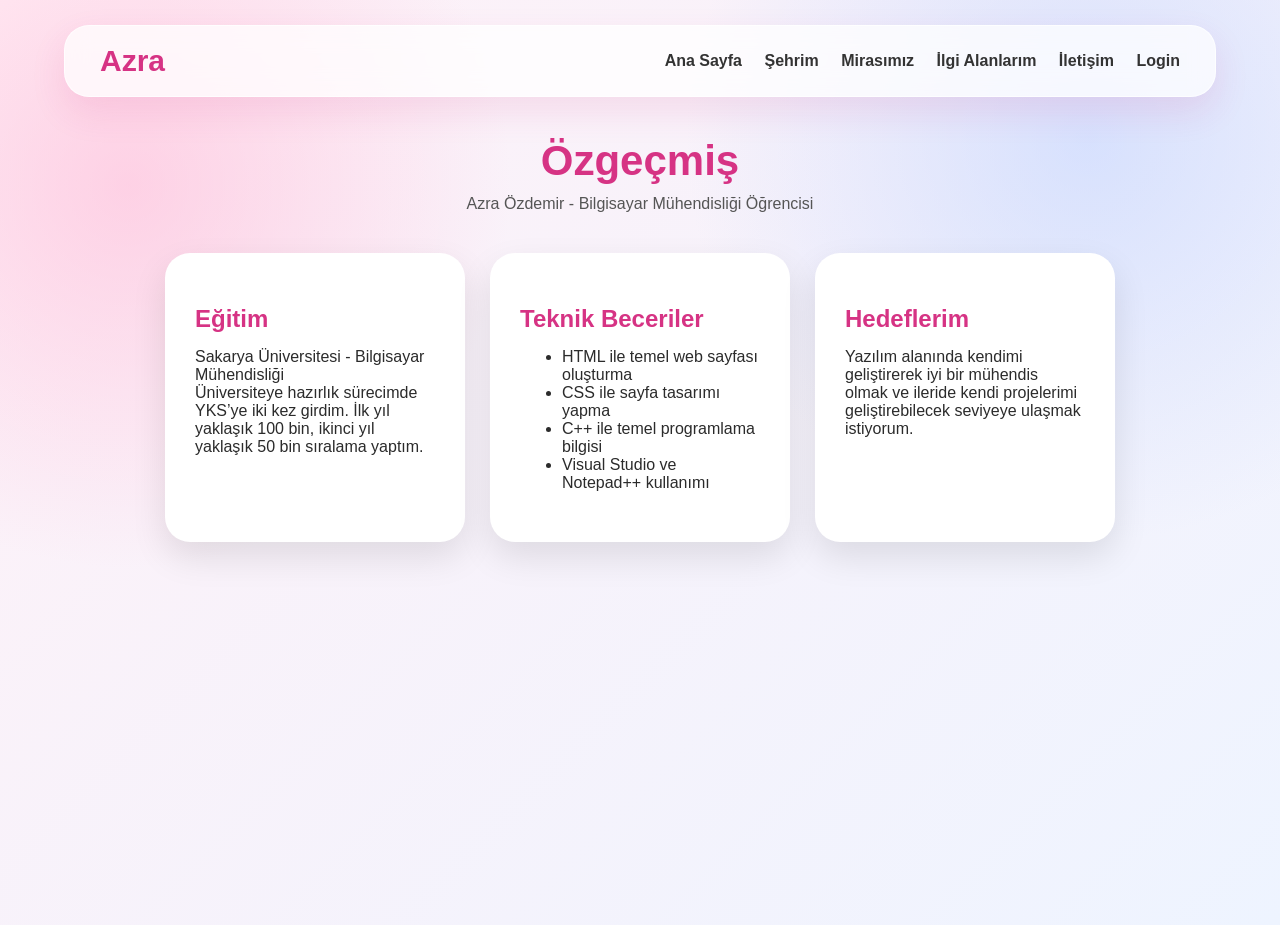
==== cv.html @ 8e3f27b6 "ilgi alanları sayfası düzenlendi ve tasarım geliştirildi" ====
<!DOCTYPE html>
<html lang="tr">
<head>
    <meta charset="UTF-8">
    <meta name="viewport" content="width=device-width, initial-scale=1.0">
    <title>CV - Azra Özdemir</title>
    <link rel="stylesheet" href="style.css">
</head>

<body>

<nav class="navbar">
    <div class="logo">Azra</div>

    <div class="menu">
        <a href="index.html">Ana Sayfa</a>
        <a href="sehir.html">Şehrim</a>
        <a href="miras.html">Mirasımız</a>
        <a href="ilgi.html">İlgi Alanlarım</a>
        <a href="iletisim.html">İletişim</a>
        <a href="login.html">Login</a>
    </div>
</nav>

<header class="cv-header">
    <h1>Özgeçmiş</h1>
    <p>Azra Özdemir - Bilgisayar Mühendisliği Öğrencisi</p>
</header>

<section class="cv-container">

    <article class="cv-card">
        <h2>Eğitim</h2>
        <p>Sakarya Üniversitesi - Bilgisayar Mühendisliği</p>

        <p>
            Üniversiteye hazırlık sürecimde YKS’ye iki kez girdim.
            İlk yıl yaklaşık 100 bin, ikinci yıl yaklaşık 50 bin sıralama yaptım.
        </p>
    </article>

  <article class="cv-card">
    <h2>Teknik Beceriler</h2>
    <ul>
        <li>HTML ile temel web sayfası oluşturma</li>
        <li>CSS ile sayfa tasarımı yapma</li>
        <li>C++ ile temel programlama bilgisi</li>
        <li>Visual Studio ve Notepad++ kullanımı</li>
    </ul>
</article>

    <article class="cv-card">
        <h2>Hedeflerim</h2>
        <p>
            Yazılım alanında kendimi geliştirerek iyi bir mühendis olmak ve
            ileride kendi projelerimi geliştirebilecek seviyeye ulaşmak istiyorum.
        </p>
    </article>

</section>

</body>
</html>
---- style.css ----
html {
    scroll-behavior: smooth;
}

* {
    margin: 0;
    padding: 0;
    box-sizing: border-box;
}

body {
    font-family: 'Poppins', Arial, sans-serif;
    color: #2b2b2b;
    min-height: 100vh;
    background:
        radial-gradient(circle at 10% 20%, rgba(255, 182, 213, 0.55), transparent 28%),
        radial-gradient(circle at 85% 15%, rgba(190, 210, 255, 0.55), transparent 30%),
        linear-gradient(135deg, #fff1f7, #eef4ff);
}

.navbar {
    width: 90%;
    margin: 25px auto 0;
    padding: 18px 35px;
    display: flex;
    justify-content: space-between;
    align-items: center;
    background: rgba(255, 255, 255, 0.75);
    backdrop-filter: blur(12px);
    border: 1px solid rgba(255, 255, 255, 0.7);
    border-radius: 25px;
    box-shadow: 0 15px 35px rgba(214, 51, 132, 0.12);
}

.logo {
    font-size: 30px;
    font-weight: 800;
    color: #d63384;
}

.menu a {
    text-decoration: none;
    color: #333;
    margin-left: 18px;
    font-weight: 600;
    transition: 0.3s;
}

.menu a:hover {
    color: #d63384;
}

.hero {
    min-height: 78vh;
    display: flex;
    align-items: center;
    justify-content: center;
    gap: 55px;
    padding: 70px 90px;
}

.hero-text {
    width: 560px;
    animation: fadeUp 0.8s ease;
}

.etiket {
    display: inline-block;
    color: #d63384;
    background: rgba(214, 51, 132, 0.1);
    padding: 8px 16px;
    border-radius: 30px;
    font-weight: 700;
    margin-bottom: 18px;
}

.hero-text h1 {
    font-size: 56px;
    line-height: 1.1;
    font-weight: 800;
    margin-bottom: 22px;
    color: #251f2f;
}

.aciklama {
    font-size: 18px;
    line-height: 1.8;
    margin-bottom: 32px;
    color: #4b4b4b;
}

.butonlar {
    display: flex;
    gap: 14px;
}

.btn {
    text-decoration: none;
    padding: 14px 24px;
    border-radius: 30px;
    font-weight: 700;
    display: inline-block;
    transition: 0.3s;
}

.ana-btn {
    background: linear-gradient(135deg, #d63384, #9b5de5);
    color: white;
    box-shadow: 0 12px 28px rgba(214, 51, 132, 0.3);
}

.ana-btn:hover {
    transform: translateY(-4px);
    box-shadow: 0 18px 35px rgba(214, 51, 132, 0.4);
}

.ikinci-btn {
    background-color: rgba(255, 255, 255, 0.8);
    color: #d63384;
    border: 2px solid rgba(214, 51, 132, 0.35);
}

.ikinci-btn:hover {
    background-color: #d63384;
    color: white;
    transform: translateY(-4px);
}

.hero-card {
    width: 330px;
    padding: 38px;
    background: rgba(255, 255, 255, 0.78);
    backdrop-filter: blur(14px);
    border-radius: 30px;
    border: 1px solid rgba(255, 255, 255, 0.8);
    box-shadow: 0 25px 55px rgba(70, 40, 90, 0.16);
    text-align: center;
    animation: fadeUp 1s ease;
    transition: 0.3s;
}

.hero-card:hover {
     transform: translateY(-10px) scale(1.03);
    box-shadow: 0 30px 65px rgba(70, 40, 90, 0.22);
}

.hero-card h2 {
    color: #d63384;
    font-size: 28px;
    margin-bottom: 15px;
}

.hero-card p {
    line-height: 1.7;
    color: #555;
}

ul {
    margin-left: 22px;
    margin-bottom: 20px;
}

h2 {
    margin-top: 22px;
    color: #d63384;
}

@keyframes fadeUp {
    from {
        opacity: 0;
        transform: translateY(18px);
    }
    to {
        opacity: 1;
        transform: translateY(0);
    }
}


.profil-karti {
    position: relative;
	 text-align: center;
}

.profil-foto {
    width: 180px;
    height: 180px;
    object-fit: cover;
    border-radius: 50%;
    margin-bottom: 20px;
}

.profil-foto:hover {
    transform: scale(1.08) rotate(2deg);
    box-shadow: 0 22px 45px rgba(214, 51, 132, 0.25);
}

.profil-etiketleri {
    display: flex;
    justify-content: center;
    gap: 10px;
    flex-wrap: wrap;
    margin-top: 18px;
}

.profil-etiketleri span {
    background: rgba(214, 51, 132, 0.1);
    color: #d63384;
    padding: 8px 13px;
    border-radius: 20px;
    font-size: 14px;
    font-weight: 600;
}

.scroll-btn {
    display: block;
    margin-top: 25px;
    color: #d63384;
    font-weight: bold;
    text-decoration: none;
    animation: yukariAsagi 1.5s infinite;
}

@keyframes yukariAsagi {
    0% { transform: translateY(0); }
    50% { transform: translateY(8px); }
    100% { transform: translateY(0); }
}

#detay {
    width: 80%;
    margin: 60px auto;
    padding: 45px;
    background: rgba(255, 255, 255, 0.8);
    border-radius: 30px;
    box-shadow: 0 20px 45px rgba(70, 40, 90, 0.12);
}

#detay h2 {
    font-size: 36px;
    margin-bottom: 20px;
    color: #d63384;
}

#detay p {
    font-size: 18px;
    line-height: 1.8;
    margin-bottom: 15px;
}


.cv-header {
    text-align: center;
    margin-top: 40px;
}

.cv-header h1 {
    font-size: 42px;
    color: #d63384;
}

.cv-header p {
    margin-top: 10px;
    color: #555;
}

.cv-container {
    width: 80%;
    margin: 40px auto;
    display: flex;
    gap: 25px;
    flex-wrap: wrap;
    justify-content: center;
}

.cv-card {
    width: 300px;
    padding: 30px;
    background: white;
    border-radius: 25px;
    box-shadow: 0 15px 35px rgba(0,0,0,0.1);
    transition: 0.3s;
}

.cv-card:hover {
    transform: translateY(-10px);
}

.cv-card h2 {
    color: #d63384;
    margin-bottom: 15px;
}

.cv-card ul {
    padding-left: 20px;
}
.slider-bolum {
    width: 85%;
    margin: 50px auto;
    text-align: center;
}

.slider-bolum h2 {
    font-size: 36px;
    margin-bottom: 30px;
}

.slider {
    display: flex;
    gap: 22px;
    overflow-x: auto;
    padding: 20px;
}

.slider a {
    flex: 0 0 260px;
    height: 180px;
    border-radius: 22px;
    overflow: hidden;
    box-shadow: 0 15px 35px rgba(0,0,0,0.15);
    transition: 0.3s;
}

.slider a:hover {
    transform: translateY(-8px) scale(1.03);
}

.slider img {
    width: 100%;
    height: 100%;
    object-fit: cover;
}
.ilgi-container {
    display: flex;
    justify-content: center;
    gap: 25px;
    flex-wrap: wrap;
    margin-top: 40px;
}

.ilgi-card {
    width: 220px;
    height: 260px;
    background: white;
    border-radius: 25px;
    overflow: hidden;
    box-shadow: 0 15px 35px rgba(0,0,0,0.12);
    text-align: center;
    transition: 0.3s;
	 min-height: 420px;
}

.ilgi-card:hover {
    transform: translateY(-10px) scale(1.03);
}
.ilgi-card img {
    width: 100%;
    height: 160px;
    object-fit: cover;
    display: block;
	 filter: brightness(1.1);
	 transition: 0.4s;
}

.ilgi-card h3 {
    margin-top: 15px;
    color: #d63384;
}

.ilgi-container {
    display: flex;
    justify-content: center;
    align-items: flex-start;
    gap: 50px;
    margin-top: 120px;
    flex-wrap: wrap;
}

.ilgi-card {
   width: 340px;
    min-height: 420px;
    padding-bottom: 15px;
    background: white;
    border-radius: 25px;
    overflow: hidden;
    box-shadow: 0 20px 40px rgba(0,0,0,0.12);
    text-align: center;
    transition: 0.3s;
}

.ilgi-card:hover {
    transform: translateY(-10px) scale(1.03);
	 box-shadow: 0 20px 50px rgba(214, 51, 132, 0.3);

}

.ilgi-card img {
	height: 260px;
    transition: 0.4s;
}

.ilgi-card:hover img {
    transform: scale(1.08);
}

.mini-slider {
    position: relative;
    width: 100%;
    height: 180px;
}

.mini-slider img {
    position: absolute;
    width: 100%;
    height: 100%;
    object-fit: cover;
    opacity: 0;
    transition: 0.6s;
}

.mini-slider img.active {
    opacity: 1;
}

.ilgi-card h3 {
    margin-top: 22px;
    color: #d63384;
}
.ilgi-text {
    font-size: 14px;
    padding: 0 18px;
    margin-top: 12px;
    line-height: 1.5;
    color: #555;
}
.api-bolum {
    width: 85%;
    margin: 60px auto;
    text-align: center;
}

#oyun-listesi {
    display: flex;
    justify-content: center;
    gap: 25px;
    flex-wrap: wrap;
    margin-top: 30px;
}

.api-card {
    width: 280px;
    background: white;
    border-radius: 22px;
    overflow: hidden;
    box-shadow: 0 15px 35px rgba(0,0,0,0.12);
    text-align: left;
}

.api-card img {
    width: 100%;
    height: 160px;
    object-fit: cover;
}

.api-card h3,
.api-card p {
    padding: 0 18px;
}

.api-card h3 {
    margin-top: 15px;
    color: #d63384;
}
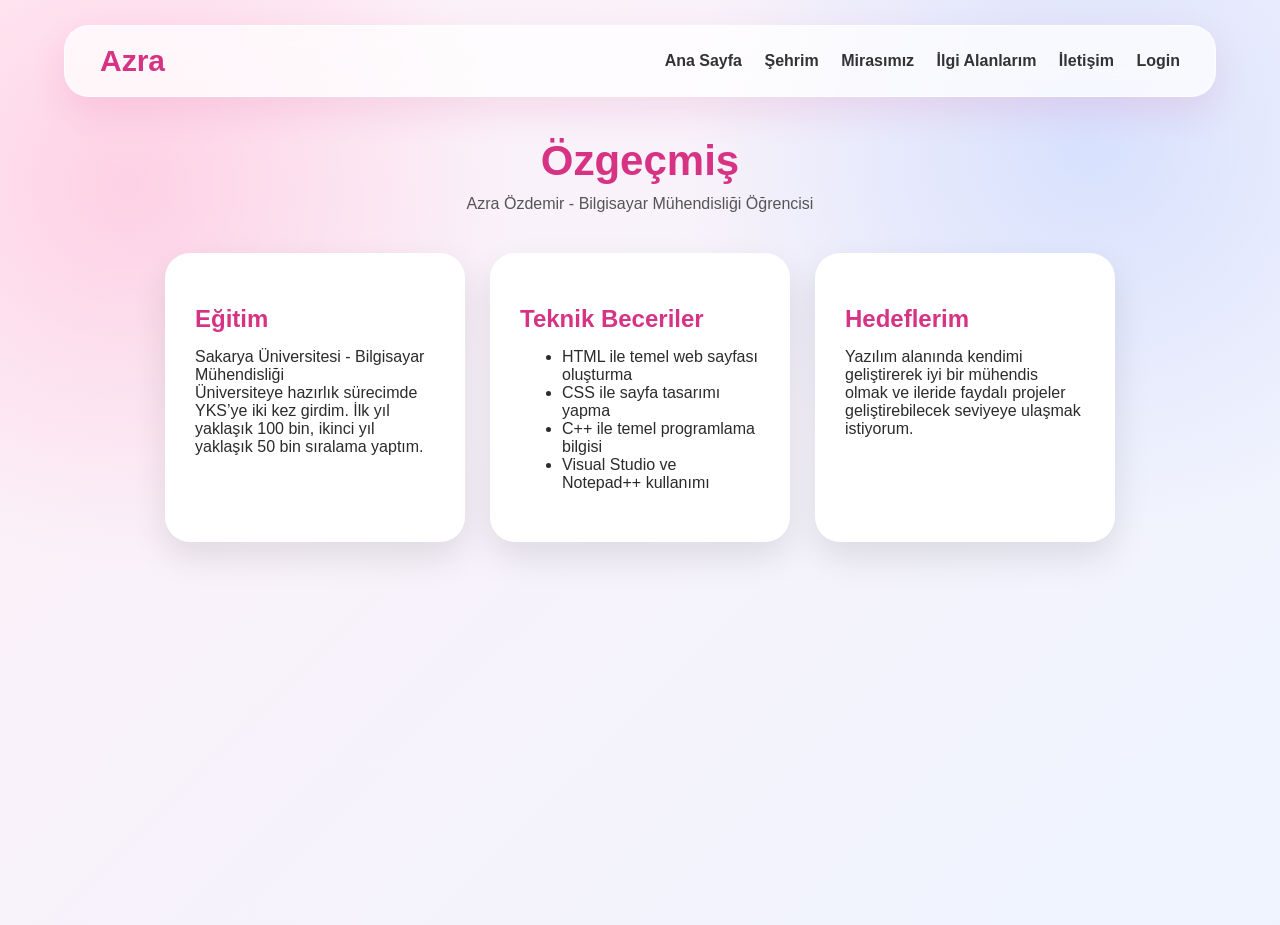
==== commit a64353c0: "miras ve şehrim sayfaları düzenlendi" ====
--- a/cv.html
+++ b/cv.html
@@ -53,7 +53,7 @@
         <h2>Hedeflerim</h2>
         <p>
             Yazılım alanında kendimi geliştirerek iyi bir mühendis olmak ve
-            ileride kendi projelerimi geliştirebilecek seviyeye ulaşmak istiyorum.
+            ileride faydalı projeler geliştirebilecek seviyeye ulaşmak istiyorum.
         </p>
     </article>
 
--- a/style.css
+++ b/style.css
@@ -294,42 +294,8 @@
 .cv-card ul {
     padding-left: 20px;
 }
-.slider-bolum {
-    width: 85%;
-    margin: 50px auto;
-    text-align: center;
-}
-
-.slider-bolum h2 {
-    font-size: 36px;
-    margin-bottom: 30px;
-}
-
-.slider {
-    display: flex;
-    gap: 22px;
-    overflow-x: auto;
-    padding: 20px;
-}
-
-.slider a {
-    flex: 0 0 260px;
-    height: 180px;
-    border-radius: 22px;
-    overflow: hidden;
-    box-shadow: 0 15px 35px rgba(0,0,0,0.15);
-    transition: 0.3s;
-}
-
-.slider a:hover {
-    transform: translateY(-8px) scale(1.03);
-}
-
-.slider img {
-    width: 100%;
-    height: 100%;
-    object-fit: cover;
-}
+
+
 .ilgi-container {
     display: flex;
     justify-content: center;
@@ -439,13 +405,6 @@
     text-align: center;
 }
 
-#oyun-listesi {
-    display: flex;
-    justify-content: center;
-    gap: 25px;
-    flex-wrap: wrap;
-    margin-top: 30px;
-}
 
 .api-card {
     width: 280px;
@@ -470,4 +429,226 @@
 .api-card h3 {
     margin-top: 15px;
     color: #d63384;
-}
+}.api-bolum {
+    width: 85%;
+    margin: 60px auto;
+    text-align: center;
+}
+
+#dizi-sonuc {
+    display: flex;
+    justify-content: center;
+    margin-top: 30px;
+	gap: 22px;
+	flex-wrap: wrap;
+	
+}
+
+.api-card {
+    width: 230px;
+    background: white;
+    border-radius: 25px;
+    overflow: hidden;
+    box-shadow: 0 15px 35px rgba(0,0,0,0.12);
+}
+
+.api-card img {
+    width: 100%;
+    height: 220px;
+    object-fit: cover;
+}
+
+.sehir-slider {
+    width: 85%;
+    margin: 100px auto;
+    display: flex;
+    align-items: center;
+    justify-content: center;
+    gap: 60px;
+}
+
+.slider-sol {
+    display: flex;
+    align-items: center;
+    gap: 18px;
+}
+
+.slider-sol img {
+    width: 540px;
+    height: 360px;
+    object-fit: cover;
+    border-radius: 28px;
+    box-shadow: 0 18px 40px rgba(0,0,0,0.15);
+}
+
+.ok-btn {
+    width: 55px;
+    height: 55px;
+    border: none;
+    border-radius: 50%;
+    background: #d63384;
+    color: white;
+    font-size: 28px;
+    cursor: pointer;
+    transition: 0.3s;
+}
+
+.ok-btn:hover {
+    transform: scale(1.08);
+    background: #b0266d;
+}
+
+.slider-sag {
+    width: 480px;
+}
+
+.slider-sag h2 {
+    font-size: 42px;
+    margin-bottom: 25px;
+    color: #d63384;
+}
+
+.slider-sag h3 {
+    color: #d63384;
+    margin-top: 28px;
+    margin-bottom: 10px;
+    font-size: 32px;
+}
+
+.slider-sag p {
+    line-height: 1.9;
+    font-size: 22px;
+    color: #444;
+}
+.gaziantep-bolum {
+    width: 85%;
+    margin: 90px auto;
+    display: flex;
+    gap: 55px;
+    align-items: flex-start;
+}
+
+.gaziantep-slider {
+    position: sticky;
+    top: 30px;
+    width: 520px;
+    height: 360px;
+}
+
+.gaziantep-slide {
+    width: 100%;
+    height: 100%;
+    object-fit: cover;
+    border-radius: 30px;
+    box-shadow: 0 25px 55px rgba(70, 40, 90, 0.18);
+    display: none;
+}
+
+.gaziantep-slide.aktif {
+    display: block;
+}
+
+.gaziantep-ok {
+    position: absolute;
+    top: 50%;
+    transform: translateY(-50%);
+    background: #d63384;
+    color: white;
+    border: none;
+    width: 46px;
+    height: 46px;
+    border-radius: 50%;
+    cursor: pointer;
+    font-size: 24px;
+    z-index: 2;
+}
+
+.gaziantep-prev {
+    left: -22px;
+}
+
+.gaziantep-next {
+    right: -22px;
+}
+
+.gaziantep-bilgi {
+    flex: 1;
+}
+
+.gaziantep-bilgi h2 {
+    font-size: 38px;
+    margin-bottom: 25px;
+    color: #d63384;
+}
+
+.gaziantep-kart {
+    background: rgba(255, 255, 255, 0.82);
+    padding: 22px 25px;
+    border-radius: 22px;
+    margin-bottom: 20px;
+    box-shadow: 0 12px 28px rgba(70, 40, 90, 0.09);
+}
+
+.gaziantep-kart h3 {
+    color: #d63384;
+    margin-bottom: 8px;
+}
+
+.gaziantep-kart p {
+    line-height: 1.7;
+    color: #444;
+}
+
+.miras-hero {
+    width: 80%;
+    margin: 70px auto 30px;
+    text-align: center;
+}
+
+.miras-hero h1 {
+    font-size: 46px;
+    color: #251f2f;
+    margin-bottom: 18px;
+}
+
+.miras-hero p {
+    font-size: 18px;
+    line-height: 1.8;
+    color: #555;
+}
+.zeugma-detay{
+    width: 85%;
+    margin: 80px auto;
+    display: flex;
+    align-items: center;
+    gap: 60px;
+}
+
+.zeugma-sol img{
+    width: 500px;
+    border-radius: 30px;
+    box-shadow: 0 20px 45px rgba(70,40,90,0.18);
+}
+
+.zeugma-sag{
+    flex: 1;
+}
+
+.zeugma-sag h2{
+    font-size: 42px;
+    color: #d63384;
+    margin-bottom: 20px;
+}
+
+.zeugma-sag p{
+    font-size: 18px;
+    line-height: 1.9;
+    margin-bottom: 18px;
+    color: #444;
+}
+
+.zeugma-sag ul{
+    margin-top: 20px;
+    line-height: 2;
+}
+.
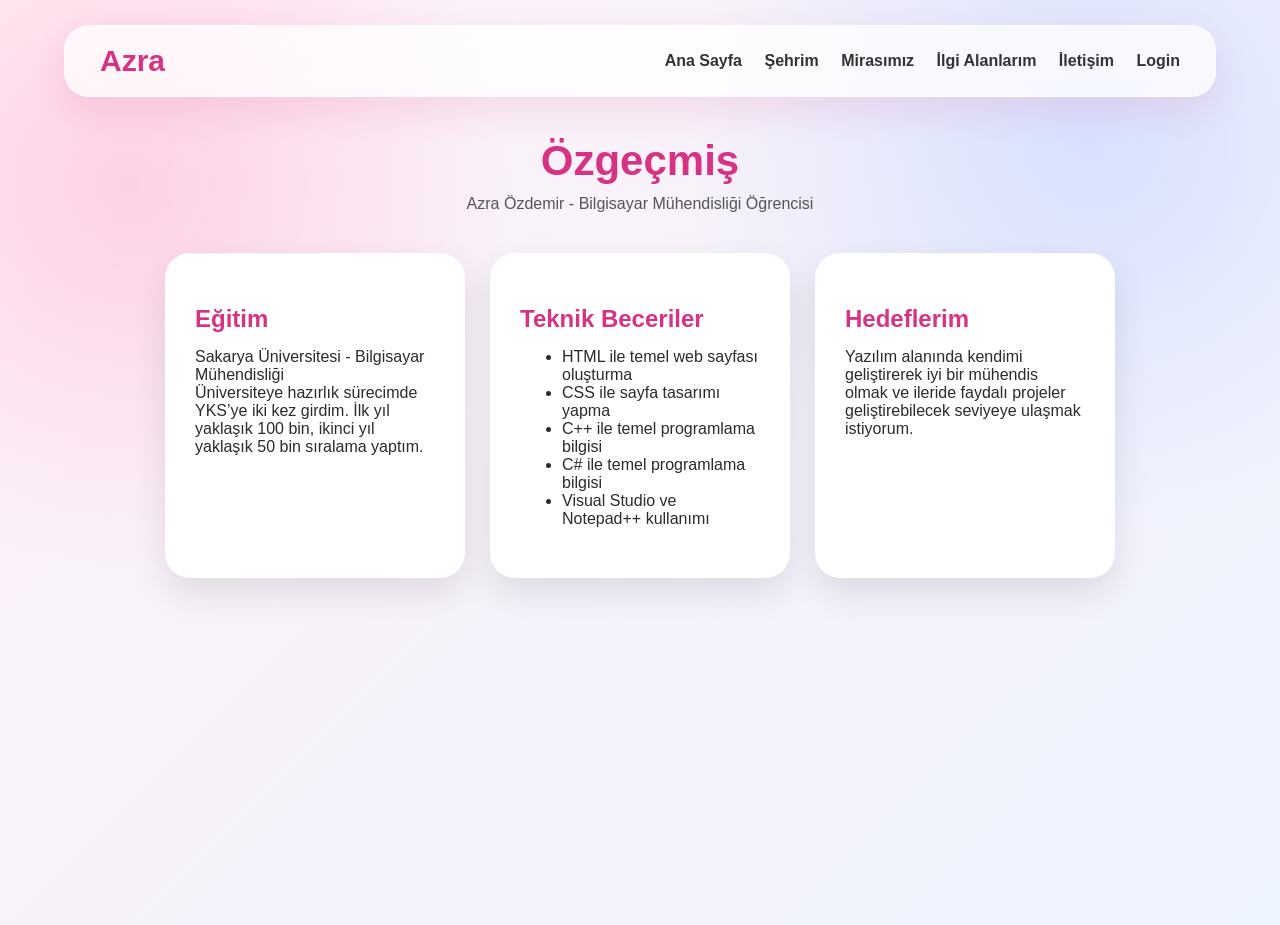
==== commit 8387f4eb: "İletişim sayfası düzenlendi ve form kontrolleri eklendi" ====
--- a/cv.html
+++ b/cv.html
@@ -45,6 +45,7 @@
         <li>HTML ile temel web sayfası oluşturma</li>
         <li>CSS ile sayfa tasarımı yapma</li>
         <li>C++ ile temel programlama bilgisi</li>
+		<li>C# ile temel programlama bilgisi </li>
         <li>Visual Studio ve Notepad++ kullanımı</li>
     </ul>
 </article>
--- a/style.css
+++ b/style.css
@@ -651,4 +651,106 @@
     margin-top: 20px;
     line-height: 2;
 }
-.
+
+.iletisim-container {
+    min-height: 80vh;
+    display: flex;
+    justify-content: center;
+    align-items: center;
+}
+
+.iletisim-form {
+    width: 480px;
+    background: rgba(255,255,255,0.82);
+    padding: 40px;
+    border-radius: 30px;
+    box-shadow: 0 25px 55px rgba(70, 40, 90, 0.14);
+    display: flex;
+    flex-direction: column;
+    gap: 14px;
+}
+
+.iletisim-form h1 {
+    text-align: center;
+    color: #d63384;
+    margin-bottom: 10px;
+}
+
+.iletisim-form label {
+    font-weight: 600;
+    color: #333;
+}
+
+.iletisim-form input,
+.iletisim-form textarea,
+.iletisim-form select {
+    padding: 14px;
+    border-radius: 15px;
+    border: 1px solid #ddd;
+    font-family: 'Poppins', Arial, sans-serif;
+    font-size: 15px;
+}
+
+.iletisim-form textarea {
+    resize: none;
+}
+
+.iletisim-form button {
+    margin-top: 10px;
+    padding: 14px;
+    border: none;
+    border-radius: 18px;
+    background: linear-gradient(135deg, #d63384, #9b5de5);
+    color: white;
+    font-weight: bold;
+    cursor: pointer;
+    transition: 0.3s;
+}
+
+.iletisim-form button:hover {
+    transform: translateY(-3px);
+}
+
+.radio-group,
+.checkbox-group {
+    display: flex;
+    gap: 20px;
+    margin-bottom: 15px;
+}
+
+.radio-group label,
+.checkbox-group label {
+    display: flex;
+    align-items: center;
+    gap: 6px;
+    font-weight: normal;
+}
+
+.temizle-btn {
+    background: white !important;
+    color: #d63384 !important;
+    border: 2px solid #d63384 !important;
+}
+.butonlar{
+    display:flex;
+    gap:15px;
+}
+
+.butonlar button{
+    flex:1;
+}
+.iletisim-aciklama{
+    text-align:center;
+    color:#666;
+    margin-bottom:25px;
+    line-height:1.6;
+}
+
+.iletisim-form input:focus,
+.iletisim-form textarea:focus,
+.iletisim-form select:focus{
+
+    outline:none;
+    border:1px solid #d63384;
+    box-shadow:0 0 10px rgba(214,51,132,0.2);
+}
